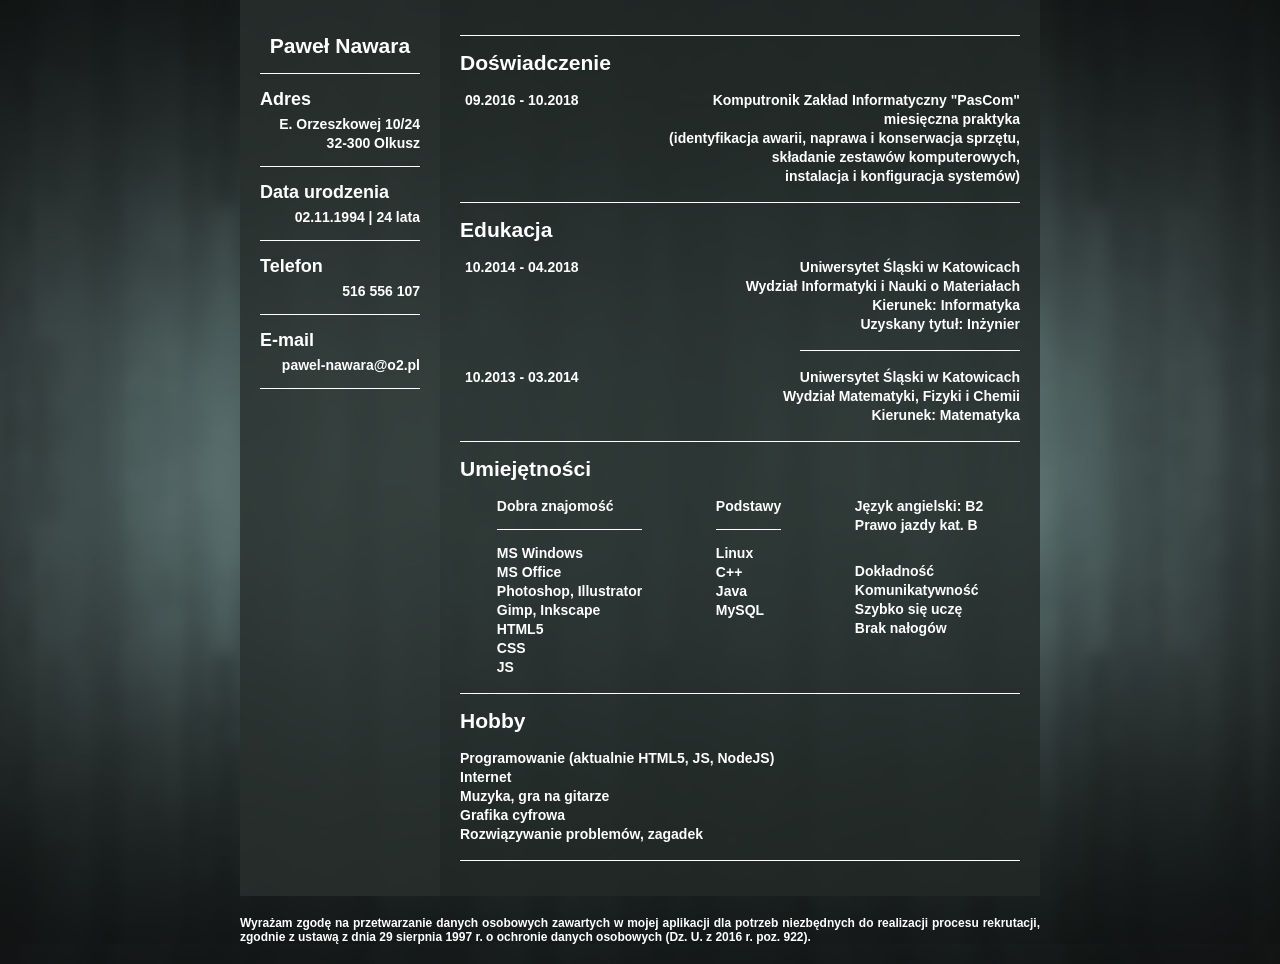
==== index.html @ a2bc1bdf "Rename cvv.html to index.html" ====
<!DOCTYPE html>
<html>
<head>
	<title>CV</title>
	<meta charset="UTF-8">
	<meta name="viewport" content="width=device-width, initial-scale=1">
	<link rel="stylesheet" type="text/css" href="style.css">
	<script type="text/javascript" src="https://ajax.googleapis.com/ajax/libs/jquery/3.3.1/jquery.min.js"></script>
</head>

<body>

<div id="maincointainer">
	
	<div class="content">
		<div class="aside">
			<!-- <div class="img"></div> -->
			<h3>Paweł Nawara</h3>
			<div class="line"></div>
			<h4>Adres</h4>
			<p>E. Orzeszkowej 10/24</p>
			<p>32-300 Olkusz</p>
			<div class="line"></div>
			<h4>Data urodzenia</h4>
			<p>02.11.1994 | 24 lata</p>
			<div class="line"></div>
			<h4>Telefon</h4>
			<p>516 556 107</p>
			<div class="line"></div>
			<h4>E-mail</h4>
			<p>pawel-nawara@o2.pl</p>
			<div class="line"></div>
		</div>
		
		<div class="main">
			<div class="line"></div>
			<h3>Doświadczenie</h3>
			<div class="content">
				<div class="date">
					<p>09.2016 - 10.2018</p>
				</div>
				<div class="details">
					<p>Komputronik Zakład Informatyczny "PasCom"</p>
					<p>miesięczna praktyka</p>
					<p>(identyfikacja awarii, naprawa i konserwacja sprzętu,</p> 
					<p>składanie zestawów komputerowych,</p>
					<p>instalacja i konfiguracja systemów)</p>
				</div>
			</div>
			<div class="line"></div>
			
			<h3>Edukacja</h3>
			<div class="content">
				<div class="date">
					<p>10.2014 - 04.2018</p>
				</div>
				<div class="details">
					<p>Uniwersytet Śląski w Katowicach</p>
					<p>Wydział Informatyki i Nauki o Materiałach</p>
					<p>Kierunek: Informatyka</p>
					<p>Uzyskany tytuł: Inżynier</p>
				</div>
				<div class="line" style="width: 220px; margin-left: 340px;"></div>
				<div class="date">
					<p>10.2013 - 03.2014</p>
				</div>
				<div class="details">
					<p>Uniwersytet Śląski w Katowicach</p>
					<p>Wydział Matematyki, Fizyki i Chemii</p>
					<p>Kierunek: Matematyka</p>
				</div>
			</div>
			<div class="line"></div>
			
			<h3>Umiejętności<h3>
			<div class="content" style="justify-content: space-around;">
				<div>
					<p>Dobra znajomość</p>
					<div class="line"></div>
					<p>MS Windows</p>
					<p>MS Office</p>
					<p>Photoshop, Illustrator</p>
					<p>Gimp, Inkscape</p>
					<p>HTML5</p>
					<p>CSS</p>
					<p>JS</p>
				</div>
				<div>
					<p>Podstawy</p>
					<div class="line"></div>
					<p>Linux</p>
					<p>C++</p>
					<p>Java</p>
					<p>MySQL</p>
				</div>
				<div>
					<p>Język angielski: B2</p>
					<p>Prawo jazdy kat. B</p>
					<br>
					<p></p>
					<p>Dokładność</p>
					<p>Komunikatywność</p>
					<p>Szybko się uczę</p>
					<p>Brak nałogów</p>
				</div>
			</div>
			<div class="line"></div>
			
			<h3>Hobby<h3>
			<div class="content">
				<div>
					<p>Programowanie (aktualnie HTML5, JS, NodeJS)</p>
					<p>Internet</p>
					<p>Muzyka, gra na gitarze</p>
					<p>Grafika cyfrowa</p>
					<p>Rozwiązywanie problemów, zagadek</p>
				</div>
			</div>
			<div class="line"></div>
			
		</div>
	</div>
	<div class="footer">
		<p>Wyrażam zgodę na przetwarzanie danych osobowych zawartych w mojej aplikacji dla potrzeb niezbędnych do realizacji procesu rekrutacji, zgodnie z ustawą z dnia 29 sierpnia 1997 r. o ochronie danych osobowych (Dz. U. z 2016 r. poz. 922).<p>
	</div>
	
</div>

</body>

</html>
---- style.css ----
body, html{
	margin: 0;
	padding: 0;
	font-family: Arial;
	font-size: 18px;
	background-image: url("woodbg.jpg");
	background-color: #222;
	background-position: center;
    background-repeat: no-repeat;
    background-size: cover;
}
*{
	box-sizing: border-box;
}
#maincointainer{
	width: 800px;
	height: 100%;
	margin: auto;
}
.header{
	padding: 50px;
	text-align: center;
	background: rgba(22, 29, 26, .95);
	color: white;
}
.navbar{
	display: flex;
	justify-content: center;
	background-color: rgba(11, 14, 13, .9);
}
.navbar a{
	color: white;
	padding: 14px 20px;
	text-decoration: none;
	text-align: center;
}
.navbar a:hover{
	background-color: white;
	color: #282828;
}
.content{  
	display: flex;
	flex-wrap: wrap;
	color: white;
}
.aside{
	flex: 25%;
	background-color: rgba(40, 48, 46, .8);
	padding: 20px;	
	text-align: center;
}
p{
	margin: 3px 0;
	font-size: 14px;
	font-weight: bold;
}
.aside p{
	text-align: right;
}
h4{
	margin: 6px 0;
	text-align: left;
}
.main{
	flex: 75%;
	background-color: rgba(34, 42, 39, .8);
	padding: 20px;
}

h3{
	margin: 14px 0;
}
.date{
	padding-left: 5px;
	margin-right: 40px;
	flex: 0 0 auto;
}
.details{
	flex: 1 1 auto;
	text-align: right;
}
.img{
	margin-bottom: 25px;
	background-color: #1f1f1f;
	width: 160px;
	height: 240px;
}
.line{
	margin: 15px 0;
	height: 1px;
	background-color: white;
}
.line2{
	margin: 0 15px;
	width: 1px;
	background-color: white;
}

.footer p{
	margin-top: 20px;
	font-size: 12px;
	text-align: justify;
	color: white;
}
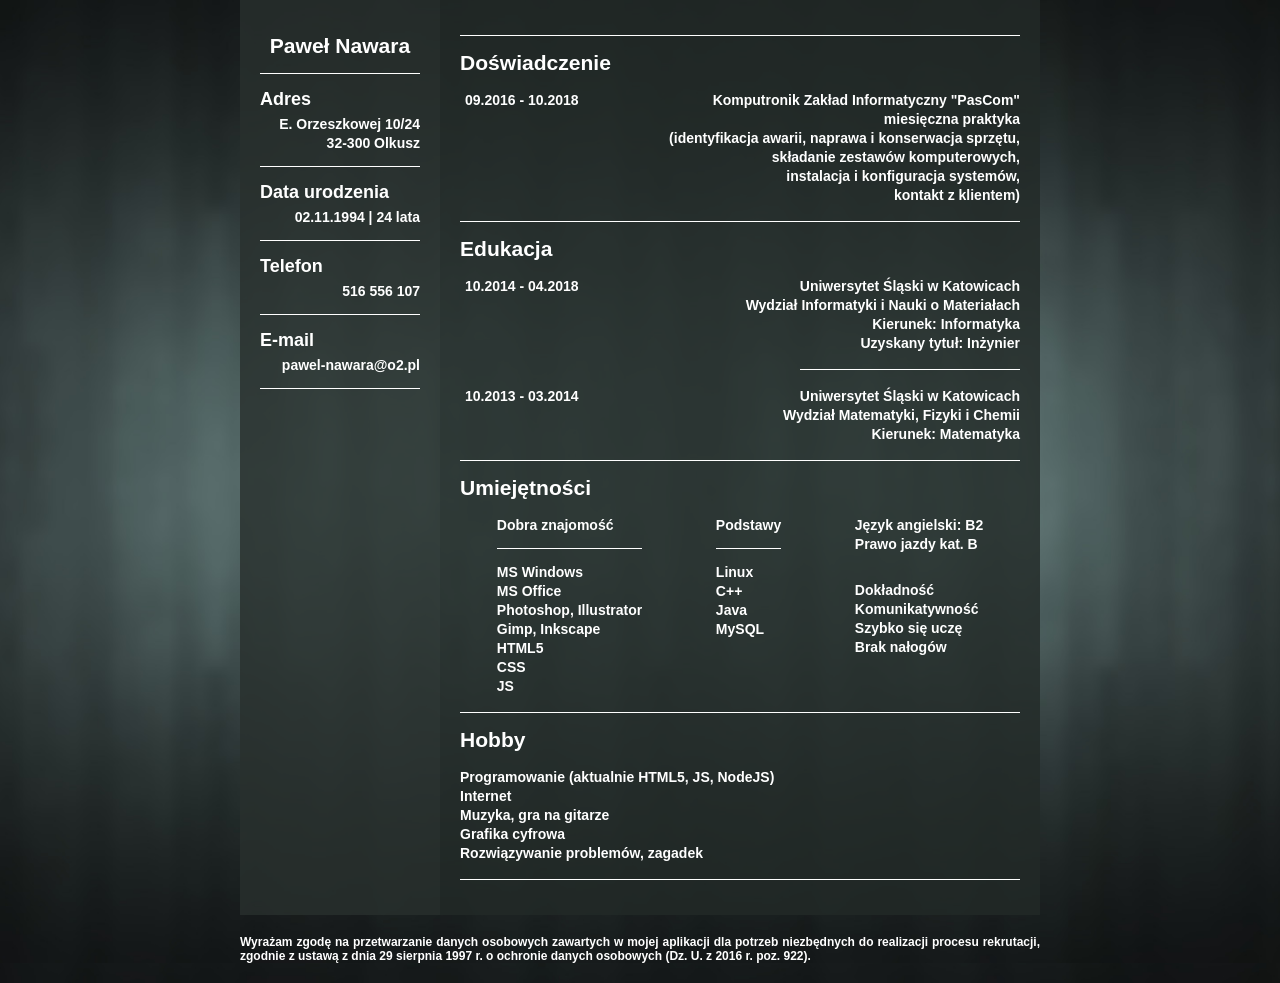
==== commit 68ebfb54: "Add files via upload" ====
--- a/index.html
+++ b/index.html
@@ -44,7 +44,8 @@
 					<p>miesięczna praktyka</p>
 					<p>(identyfikacja awarii, naprawa i konserwacja sprzętu,</p> 
 					<p>składanie zestawów komputerowych,</p>
-					<p>instalacja i konfiguracja systemów)</p>
+					<p>instalacja i konfiguracja systemów,</p>
+					<p>kontakt z klientem)</p>
 				</div>
 			</div>
 			<div class="line"></div>
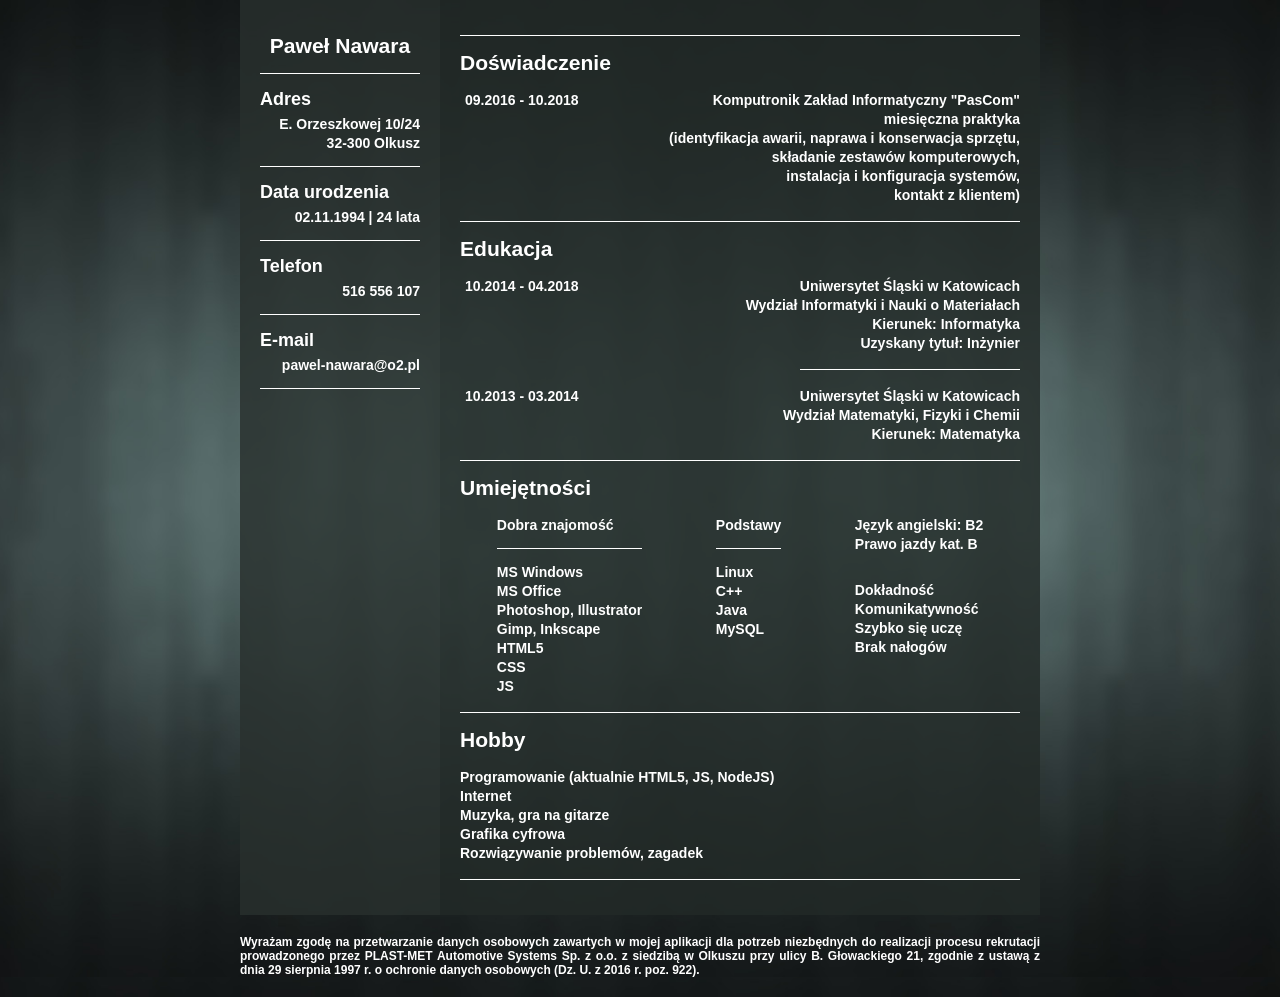
==== commit 35c53a01: "Add files via upload" ====
--- a/index.html
+++ b/index.html
@@ -122,7 +122,7 @@
 		</div>
 	</div>
 	<div class="footer">
-		<p>Wyrażam zgodę na przetwarzanie danych osobowych zawartych w mojej aplikacji dla potrzeb niezbędnych do realizacji procesu rekrutacji, zgodnie z ustawą z dnia 29 sierpnia 1997 r. o ochronie danych osobowych (Dz. U. z 2016 r. poz. 922).<p>
+		<p>Wyrażam zgodę na przetwarzanie danych osobowych zawartych w mojej aplikacji dla potrzeb niezbędnych do realizacji procesu rekrutacji prowadzonego przez PLAST-MET Automotive Systems Sp. z o.o. z siedzibą w Olkuszu przy ulicy B. Głowackiego 21, zgodnie z ustawą z dnia 29 sierpnia 1997 r. o ochronie danych osobowych (Dz. U. z 2016 r. poz. 922).<p>
 	</div>
 	
 </div>
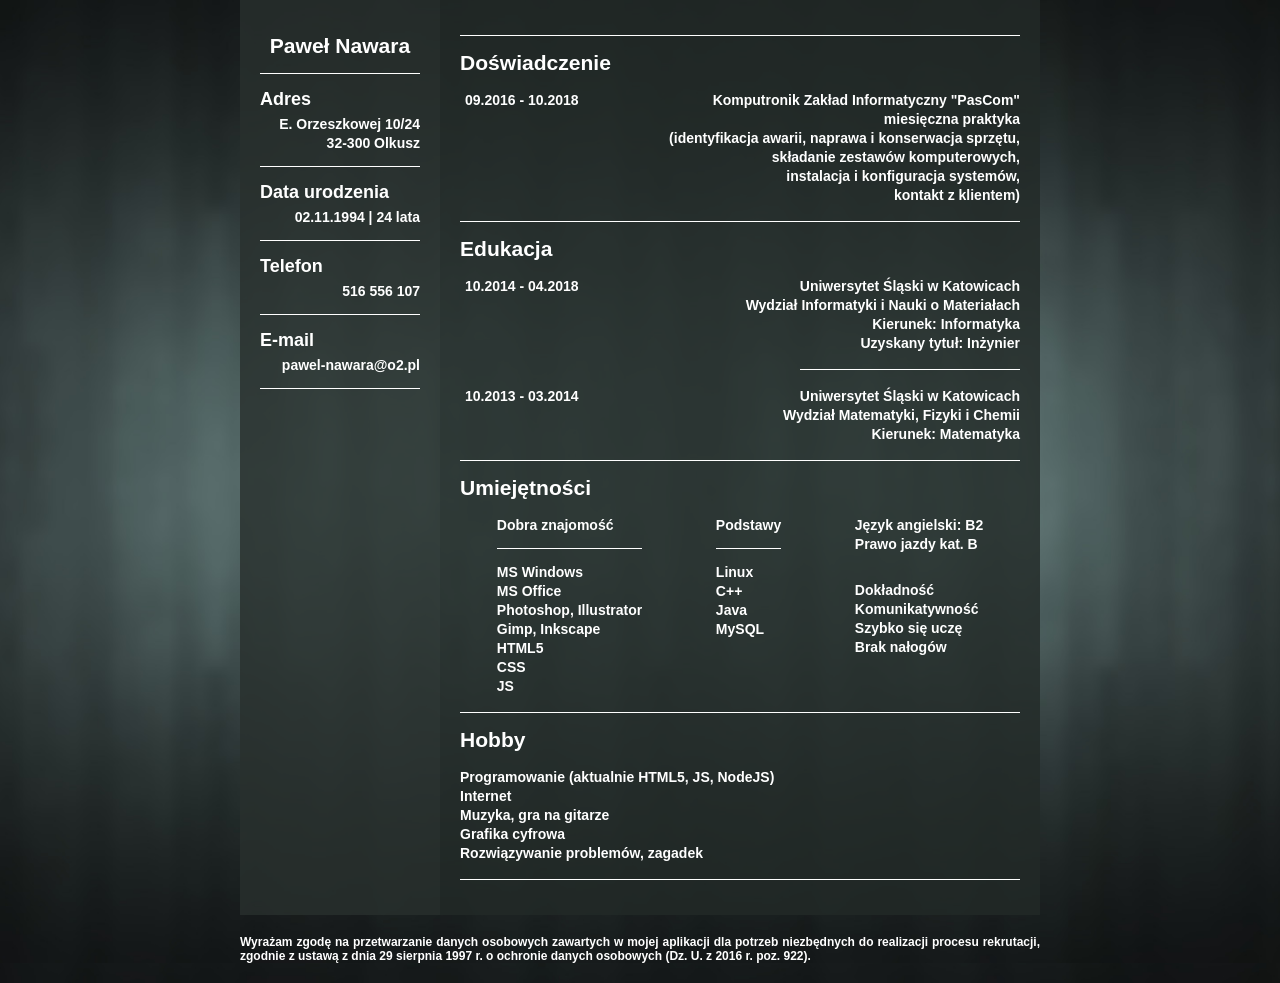
==== commit 0a9b3626: "Add files via upload" ====
--- a/index.html
+++ b/index.html
@@ -122,7 +122,7 @@
 		</div>
 	</div>
 	<div class="footer">
-		<p>Wyrażam zgodę na przetwarzanie danych osobowych zawartych w mojej aplikacji dla potrzeb niezbędnych do realizacji procesu rekrutacji prowadzonego przez PLAST-MET Automotive Systems Sp. z o.o. z siedzibą w Olkuszu przy ulicy B. Głowackiego 21, zgodnie z ustawą z dnia 29 sierpnia 1997 r. o ochronie danych osobowych (Dz. U. z 2016 r. poz. 922).<p>
+		<p>Wyrażam zgodę na przetwarzanie danych osobowych zawartych w mojej aplikacji dla potrzeb niezbędnych do realizacji procesu rekrutacji, zgodnie z ustawą z dnia 29 sierpnia 1997 r. o ochronie danych osobowych (Dz. U. z 2016 r. poz. 922).<p>
 	</div>
 	
 </div>
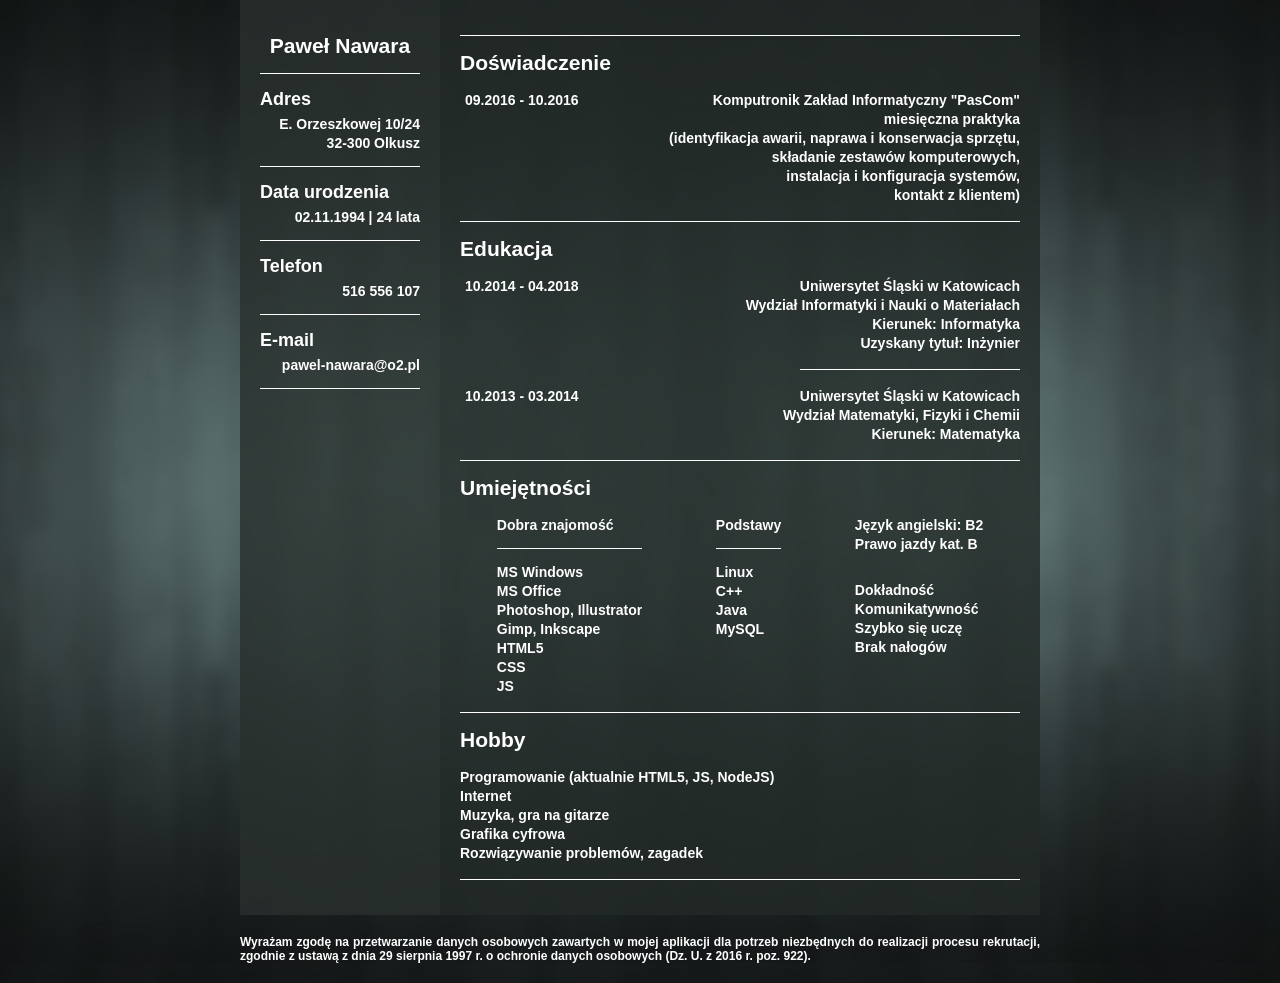
==== commit 6560540d: "Update index.html" ====
--- a/index.html
+++ b/index.html
@@ -37,7 +37,7 @@
 			<h3>Doświadczenie</h3>
 			<div class="content">
 				<div class="date">
-					<p>09.2016 - 10.2018</p>
+					<p>09.2016 - 10.2016</p>
 				</div>
 				<div class="details">
 					<p>Komputronik Zakład Informatyczny "PasCom"</p>
